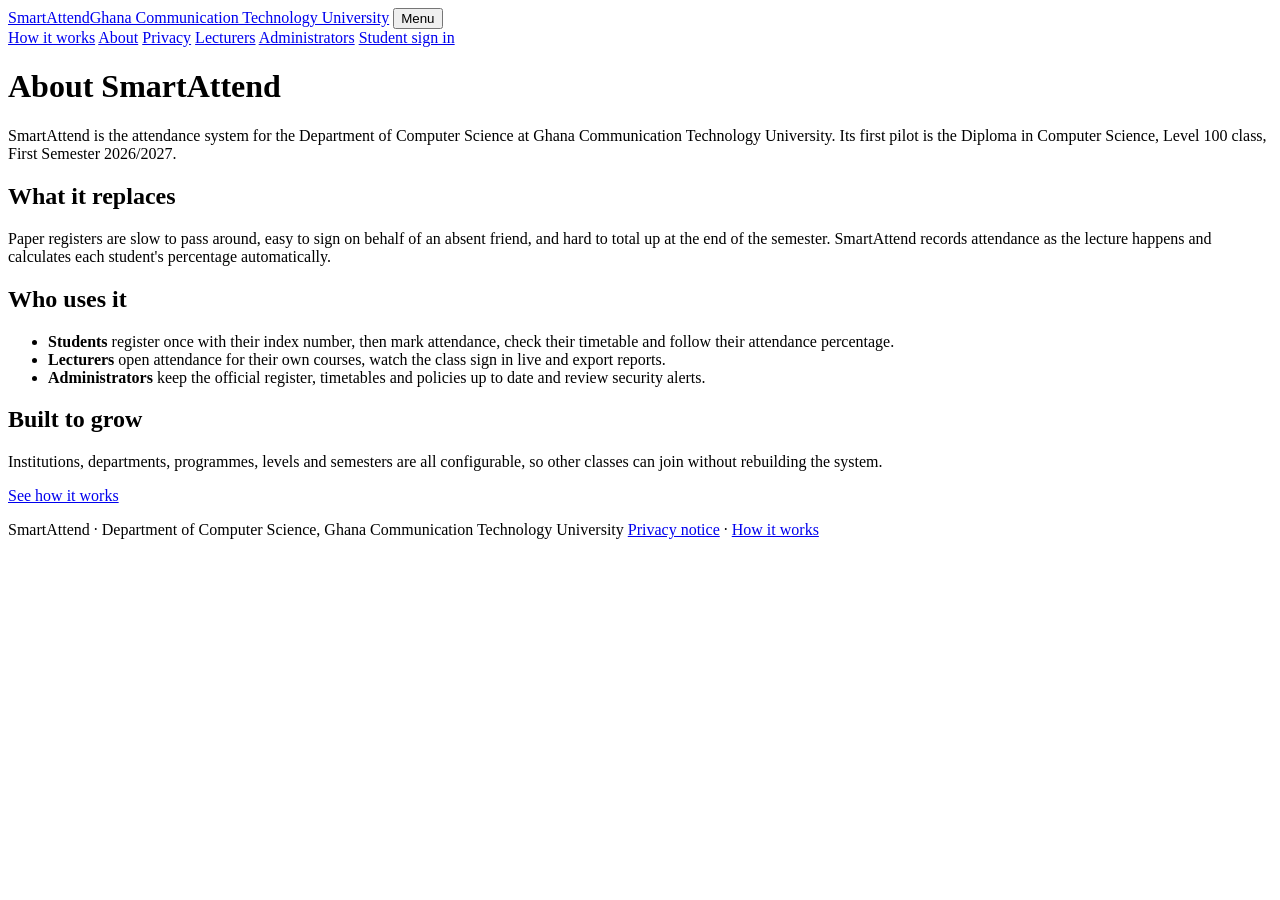
==== src/main/resources/static/about.html @ 45cb80ee "SmartAttend frontend (HTML/CSS/vanilla JS), PWA, browser E2E test, docs, deployment - Public site, s" ====
<!DOCTYPE html>
<html lang="en">
<head>
<meta charset="utf-8">
<meta name="viewport" content="width=device-width, initial-scale=1, viewport-fit=cover">
<title>About SmartAttend</title>
<meta name="description" content="About SmartAttend at GCTU.">
<meta name="theme-color" content="#0F2A55">
<link rel="manifest" href="/manifest.webmanifest">
<link rel="icon" href="/img/logo.svg" type="image/svg+xml">
<link rel="apple-touch-icon" href="/img/icon-192.png">
<link rel="preload" href="/fonts/schibsted-grotesk-latin-wght-normal.woff2" as="font" type="font/woff2" crossorigin>
<link rel="stylesheet" href="/css/app.css">
<script src="/js/core.js" defer></script>
</head>
<body>
<header class="site-head"><div class="inner">
  <a class="brand" href="/"><img src="/img/logo.svg" alt=""><span>SmartAttend<span class="inst">Ghana Communication Technology University</span></span></a>
  <button class="btn ghost sm menu-toggle" type="button" aria-expanded="false" aria-controls="siteNav">Menu</button>
  <nav class="site-nav" id="siteNav" aria-label="Site">
    <a href="/how-it-works.html">How it works</a>
    <a href="/about.html">About</a>
    <a href="/privacy.html">Privacy</a>
    <a href="/lecturer-login.html">Lecturers</a>
    <a href="/admin-login.html">Administrators</a>
    <a class="btn sm" href="/login.html">Student sign in</a>
  </nav>
</div></header>

<main class="page"><div class="wrap narrow prose">
  <h1>About SmartAttend</h1>
  <p>SmartAttend is the attendance system for the Department of Computer Science at Ghana Communication Technology University. Its first pilot is the Diploma in Computer Science, Level 100 class, First Semester 2026/2027.</p>
  <h2>What it replaces</h2>
  <p>Paper registers are slow to pass around, easy to sign on behalf of an absent friend, and hard to total up at the end of the semester. SmartAttend records attendance as the lecture happens and calculates each student's percentage automatically.</p>
  <h2>Who uses it</h2>
  <ul>
    <li><b>Students</b> register once with their index number, then mark attendance, check their timetable and follow their attendance percentage.</li>
    <li><b>Lecturers</b> open attendance for their own courses, watch the class sign in live and export reports.</li>
    <li><b>Administrators</b> keep the official register, timetables and policies up to date and review security alerts.</li>
  </ul>
  <h2>Built to grow</h2>
  <p>Institutions, departments, programmes, levels and semesters are all configurable, so other classes can join without rebuilding the system.</p>
  <p><a class="btn" href="/how-it-works.html">See how it works</a></p>
</div></main>
<footer class="site-foot"><div class="wrap">
  <span>SmartAttend · Department of Computer Science, Ghana Communication Technology University</span>
  <span><a href="/privacy.html">Privacy notice</a> · <a href="/how-it-works.html">How it works</a></span>
</div></footer>
</body>
</html>
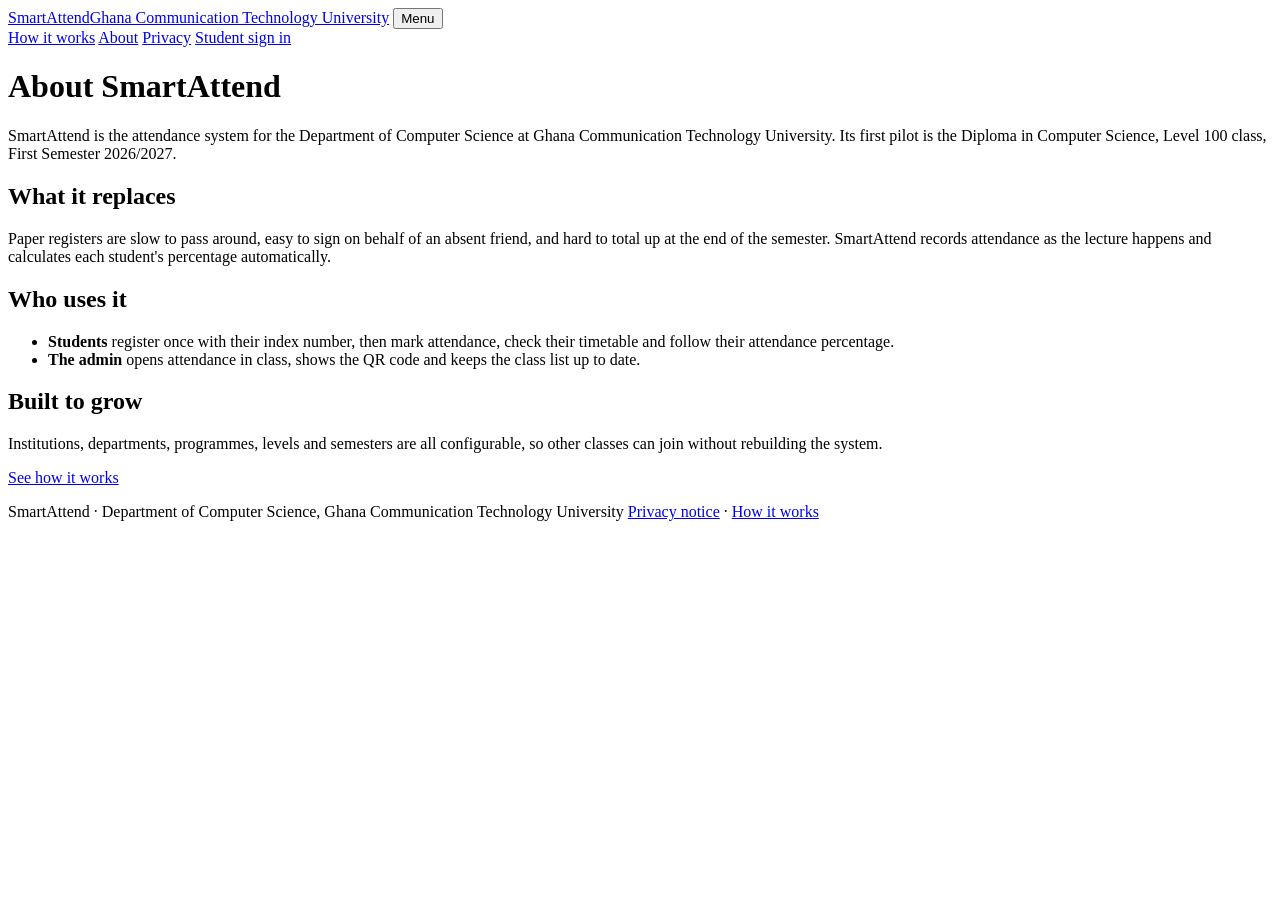
==== commit 5a9f07a4: "Owner-run attendance: index number + face sign-in, QR/code, geofence around the admin's device, end-" ====
--- a/src/main/resources/static/about.html
+++ b/src/main/resources/static/about.html
@@ -4,7 +4,22 @@
 <meta charset="utf-8">
 <meta name="viewport" content="width=device-width, initial-scale=1, viewport-fit=cover">
 <title>About SmartAttend</title>
-<meta name="description" content="About SmartAttend at GCTU.">
+<meta name="description" content="SmartAttend is the verified attendance system for Ghana Communication Technology University. Students mark attendance by scanning a rotating classroom code, confirming their face and using their own phone — so nobody can sign in for a classmate.">
+<link rel="canonical" href="https://smartattend-gctu.vercel.app/about.html">
+<meta property="og:type" content="website">
+<meta property="og:site_name" content="SmartAttend · GCTU">
+<meta property="og:title" content="About SmartAttend">
+<meta property="og:description" content="SmartAttend is the verified attendance system for Ghana Communication Technology University. Students mark attendance by scanning a rotating classroom code, confirming their face and using their own phone — so nobody can sign in for a classmate.">
+<meta property="og:url" content="https://smartattend-gctu.vercel.app/about.html">
+<meta property="og:image" content="https://smartattend-gctu.vercel.app/img/og-image.png">
+<meta property="og:image:width" content="1200">
+<meta property="og:image:height" content="630">
+<meta property="og:image:alt" content="SmartAttend: attendance that only you can mark. A rotating six-digit classroom code checked with your face and your phone.">
+<meta property="og:locale" content="en_GH">
+<meta name="twitter:card" content="summary_large_image">
+<meta name="twitter:title" content="About SmartAttend">
+<meta name="twitter:description" content="SmartAttend is the verified attendance system for Ghana Communication Technology University. Students mark attendance by scanning a rotating classroom code, confirming their face and using their own phone — so nobody can sign in for a classmate.">
+<meta name="twitter:image" content="https://smartattend-gctu.vercel.app/img/og-image.png">
 <meta name="theme-color" content="#0F2A55">
 <link rel="manifest" href="/manifest.webmanifest">
 <link rel="icon" href="/img/logo.svg" type="image/svg+xml">
@@ -21,8 +36,6 @@
     <a href="/how-it-works.html">How it works</a>
     <a href="/about.html">About</a>
     <a href="/privacy.html">Privacy</a>
-    <a href="/lecturer-login.html">Lecturers</a>
-    <a href="/admin-login.html">Administrators</a>
     <a class="btn sm" href="/login.html">Student sign in</a>
   </nav>
 </div></header>
@@ -35,8 +48,8 @@
   <h2>Who uses it</h2>
   <ul>
     <li><b>Students</b> register once with their index number, then mark attendance, check their timetable and follow their attendance percentage.</li>
-    <li><b>Lecturers</b> open attendance for their own courses, watch the class sign in live and export reports.</li>
-    <li><b>Administrators</b> keep the official register, timetables and policies up to date and review security alerts.</li>
+    
+    <li><b>The admin</b> opens attendance in class, shows the QR code and keeps the class list up to date.</li>
   </ul>
   <h2>Built to grow</h2>
   <p>Institutions, departments, programmes, levels and semesters are all configurable, so other classes can join without rebuilding the system.</p>
